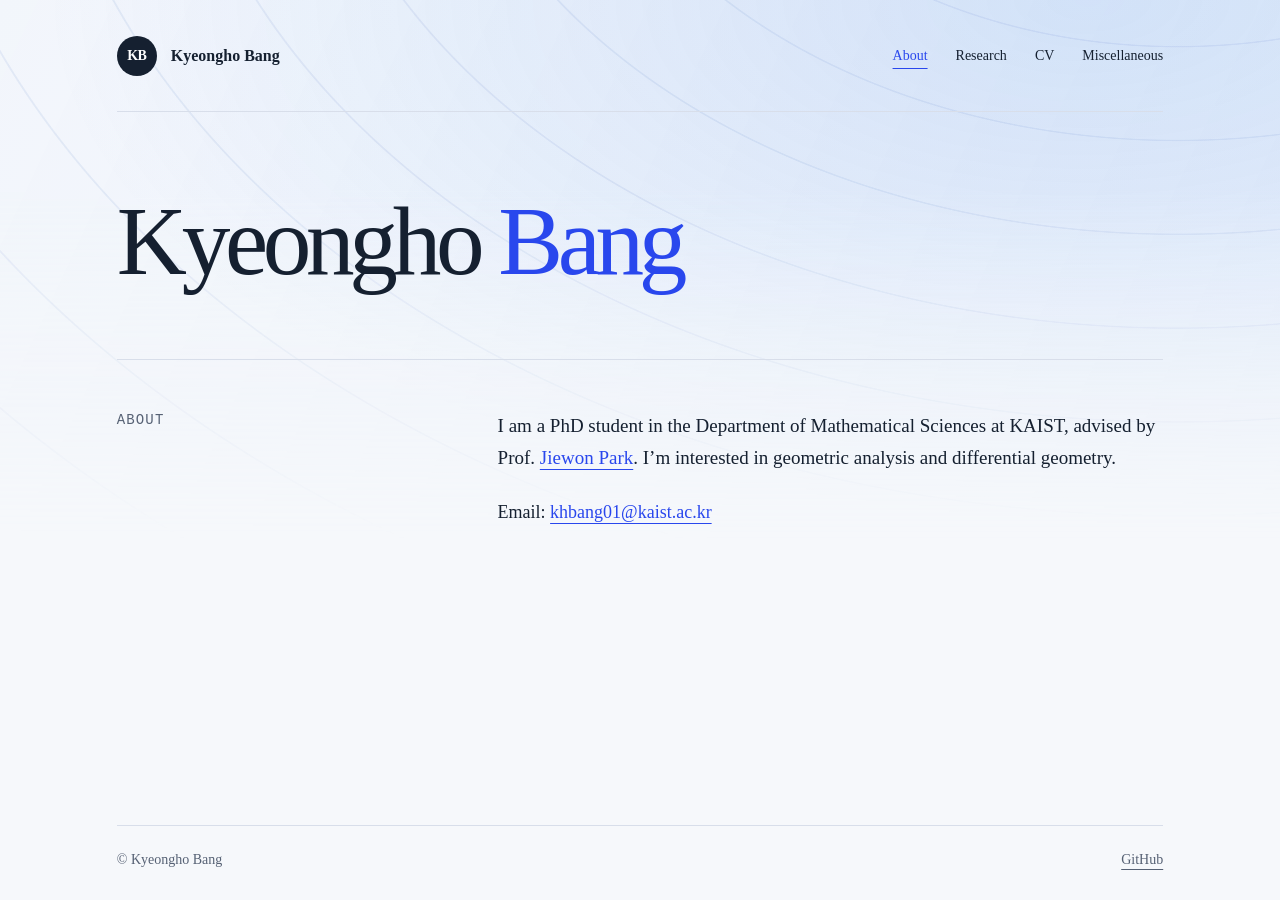
==== index.html @ 21e84899 "Update index.html" ====
<!doctype html>
<html lang="en">
<head>
  <meta charset="utf-8">
  <meta name="viewport" content="width=device-width, initial-scale=1">
  <meta name="theme-color" content="#f6f8fb">
  <meta name="description" content="Kyeongho Bang is a PhD student in the Department of Mathematical Sciences at KAIST, advised by Prof. Jiewon Park.">
  <meta property="og:title" content="About — Kyeongho Bang">
  <meta property="og:description" content="Kyeongho Bang is a PhD student in the Department of Mathematical Sciences at KAIST, advised by Prof. Jiewon Park.">
  <meta property="og:type" content="website">
  <title>About — Kyeongho Bang</title>
  <link rel="icon" type="image/svg+xml" href="data:image/svg+xml,%3Csvg xmlns='http://www.w3.org/2000/svg' viewBox='0 0 64 64'%3E%3Crect width='64' height='64' rx='14' fill='%232947ed'/%3E%3Ctext x='32' y='43' text-anchor='middle' font-family='Arial,sans-serif' font-weight='700' font-size='32' fill='white'%3EK%3C/text%3E%3C/svg%3E">
  <link rel="stylesheet" href="styles.css"> 
</head>
<body>
  <a class="skip" href="#main">Skip to content</a>
  <div class="page">
    <header>
      <a class="brand" href="index.html" aria-label="Kyeongho Bang home"><span class="monogram" aria-hidden="true">KB</span><span class="brand-label">Kyeongho Bang</span></a>
      <nav aria-label="Main navigation">
  <a href="index.html"aria-current="page">About</a>
  <a href="research.html" >Research</a>
  <a href="CV.html">CV</a>
  <a href="miscellaneous.html">Miscellaneous</a>
</nav>
    </header>
    <main id="main">
      <section class="intro" aria-labelledby="intro-title">
        <h1 id="intro-title">Kyeongho <span>Bang</span></h1>
      </section>
      <section id="about" class="about" aria-labelledby="about-title">
        <h2 id="about-title">About</h2>
        <div><p>I am a PhD student in the Department of Mathematical Sciences at KAIST, advised by Prof. <a href="https://sites.google.com/view/jiewonpark?pli=1&amp;authuser=0">Jiewon Park</a>. I’m interested in geometric analysis and differential geometry.</p><p class="about-contact">Email: <a href="mailto:khbang01@kaist.ac.kr">khbang01@kaist.ac.kr</a></p></div>
      </section>
      
    </main>
    <footer><p>© Kyeongho Bang</p><a href="https://github.com/kyeonghobang">GitHub</a></footer>
  </div>
</body>
</html>
---- styles.css ----
:root { color-scheme: light; --paper:#f6f8fb; --ink:#152030; --muted:#566174; --blue:#2947ed; --line:#d8deea; }
    * { box-sizing:border-box; }
    html { scroll-behavior:smooth; }
    body { position:relative; isolation:isolate; margin:0; background:var(--paper); color:var(--ink); font-family:Georgia,'Times New Roman',serif; -webkit-font-smoothing:antialiased; }
    a { color:inherit; text-decoration-thickness:1px; text-underline-offset:5px; }
    a:focus-visible { outline:3px solid var(--blue); outline-offset:7px; }
    .skip { position:absolute; top:12px; left:12px; transform:translateY(-200%); padding:12px; background:white; z-index:5; }
    .skip:focus { transform:none; }
    .page { max-width:1200px; margin:auto; padding:0 clamp(24px,6vw,88px); }
    header { min-height:112px; display:flex; align-items:center; justify-content:space-between; gap:24px; border-bottom:1px solid var(--line); }
    .brand { display:flex; align-items:center; gap:14px; font-size:16px; font-weight:700; text-decoration:none; }
    .monogram { display:grid; place-items:center; width:40px; height:40px; border-radius:50%; background:var(--ink); color:white; font-size:14px; letter-spacing:-.04em; flex-shrink:0; }
    nav { display:flex; flex-wrap:wrap; gap:28px; font-size:14px; }
    nav a { text-decoration:none; }
    nav a:hover { color:var(--blue); text-decoration:underline; }
    .intro { padding:76px 0 64px; }
    .eyebrow { margin:0 0 34px; color:var(--muted); font:14px/1.5 'Courier New',monospace; letter-spacing:.08em; text-transform:uppercase; }
    h1 { margin:0; font-family:Georgia,'Times New Roman',serif; font-size:clamp(54px,7.6vw,100px); line-height:1.1; letter-spacing:-.055em; font-weight:400; }
    h1 span { color:var(--blue); }
    .intro-bottom { margin-top:30px; display:flex; justify-content:space-between; align-items:flex-end; gap:32px; }
    .intro-copy { max-width:650px; font-size:clamp(18px,2vw,23px); line-height:1.5; letter-spacing:-.025em; margin:0; }
    .button { display:inline-flex; align-items:center; justify-content:center; gap:12px; min-height:54px; padding:16px 25px; border:1px solid var(--blue); border-radius:5px; background:var(--blue); color:white; font-size:16px; font-weight:600; text-decoration:none; white-space:nowrap; transition:background .18s,transform .18s; }
    .button:hover { background:#1935ce; transform:translateY(-2px); }
    .button svg { width:20px; height:20px; fill:currentColor; }
    .about { display:grid; grid-template-columns:1fr 2fr; gap:48px; padding:50px 0 56px; border-top:1px solid var(--line); }
    h2 { font-size:14px; line-height:1.5; font-weight:400; font-family:'Courier New',monospace; letter-spacing:.08em; text-transform:uppercase; margin:0; color:var(--muted); }
    .about p { max-width:700px; font-size:19px; line-height:1.7; margin:0; }
    .section { display:grid; grid-template-columns:1fr 2fr; gap:48px; padding:42px 0 48px; border-top:1px solid var(--line); scroll-margin-top:24px; }
    .research-topic { font-family:Georgia,'Times New Roman',serif; font-size:22px; line-height:1.5; font-weight:400; margin:0; letter-spacing:-.025em; }
    .paper h3 { font-family:Georgia,'Times New Roman',serif; font-size:clamp(23px,2.6vw,30px); font-weight:400; line-height:1.35; margin:0 0 16px; letter-spacing:-.02em; }
    .paper h3 a { text-decoration:none; }
    .paper h3 a:hover { color:var(--blue); text-decoration:underline; }
    .paper p { margin:0 0 12px; font-size:16px; line-height:1.6; }
    .paper .metadata { color:var(--muted); font-size:14px; }
    .paper-links { display:flex; flex-wrap:wrap; gap:14px; margin-top:20px; }
    .paper-links a { padding:7px 13px; border:1px solid var(--line); border-radius:4px; color:var(--blue); font-size:14px; text-decoration:none; }
    .paper-links a:hover { border-color:var(--blue); }
    .education-list { list-style:none; margin:0; padding:0; }
    .education-list li + li { margin-top:28px; }
    .education-list .period { color:var(--muted); font:14px/1.5 'Courier New',monospace; }
    .education-list h3 { margin:8px 0; font-size:19px; font-weight:600; }
    .education-list p { margin:4px 0; line-height:1.6; font-size:16px; }
    .about a { color:var(--blue); }
    .profile-link { display:inline-block; font-size:16px; color:var(--blue); overflow-wrap:anywhere; }
    footer { border-top:1px solid var(--line); padding:26px 0 32px; display:flex; justify-content:space-between; flex-wrap:wrap; gap:16px; font-size:14px; color:var(--muted); }
    footer p { margin:0; }
    ::selection { background:#dce3ff; color:#152030; }
    .notes-list {margin: 0;padding-left: 1.5rem;}
    .note-description {margin: 0;}
    .note-file {margin: 0.5rem 0 0;}

    @media (max-width:680px) {
      header { min-height:88px; padding:22px 0; gap:20px; flex-wrap:wrap; }
      .brand { font-size:14px; gap:10px; }
      nav { gap:16px; }
      .intro { padding:66px 0 56px; }
      .eyebrow { margin-bottom:28px; font-size:13px; }
      h1 { font-size:clamp(50px,11vw,74px); }
      .intro-bottom { margin-top:34px; flex-direction:column; align-items:flex-start; gap:28px; }
      .about, .section { grid-template-columns:1fr; gap:24px; padding:32px 0 38px; }
      .about p { font-size:18px; }
    }
    @media (max-width:360px) { .brand-label { display:none; } }
    @media (prefers-reduced-motion:reduce) { html { scroll-behavior:auto; } .button { transition:none; } }
    .page { min-height:100vh; display:flex; flex-direction:column; }
    main { flex:1; min-width:0; }
    nav a { padding:8px 0; }
    nav a[aria-current="page"] { color:var(--blue); text-decoration:underline; text-underline-offset:8px; }
    .page-heading { padding:64px 0 48px; }
    .page-heading h1 { font-size:clamp(48px,6.5vw,80px); }
    .page-heading .eyebrow { margin-bottom:22px; }
    .teaching-table { width:100%; border-collapse:collapse; text-align:left; font-size:16px; line-height:1.6; }
    .teaching-table caption { text-align:left; font-size:18px; margin-bottom:24px; }
    .teaching-table thead th { font-size:14px; font-weight:400; color:var(--muted); padding:0 0 14px; border-bottom:1px solid var(--line); }
    .teaching-table tbody th, .teaching-table td { vertical-align:top; padding:20px 0; border-bottom:1px solid var(--line); }
    .teaching-table tbody th { font-weight:400; color:var(--muted); white-space:nowrap; }
    .teaching-table th:first-child { padding-right:24px; width:145px; }
    .teaching-table tbody tr:last-child th, .teaching-table tbody tr:last-child td { border-bottom:0; }
    .about .about-contact { margin-top:22px; font-size:18px; overflow-wrap:anywhere; }
    @media (max-width:680px) {
      .page-heading { padding:48px 0 36px; }
      .teaching-table th:first-child { width:110px; padding-right:16px; }
    }


    body::before {
      content:"";
      position:absolute;
      inset:0 0 auto;
      height:540px;
      z-index:-1;
      pointer-events:none;
      background:
        repeating-radial-gradient(ellipse at 92% -55%, transparent 0 86px, rgba(55,95,184,.09) 87px 88px, transparent 89px 132px),
        radial-gradient(ellipse at 85% 0%, rgba(103,154,234,.2), transparent 68%),
        linear-gradient(115deg, rgba(230,240,255,.2), rgba(205,226,255,.28));
      -webkit-mask-image:linear-gradient(to bottom, #000 35%, transparent 100%);
      mask-image:linear-gradient(to bottom, #000 35%, transparent 100%);
    }

.notes-list > li {
  padding-bottom: 2rem;
}

.notes-list > li:last-child {
  padding-bottom: 0;
}
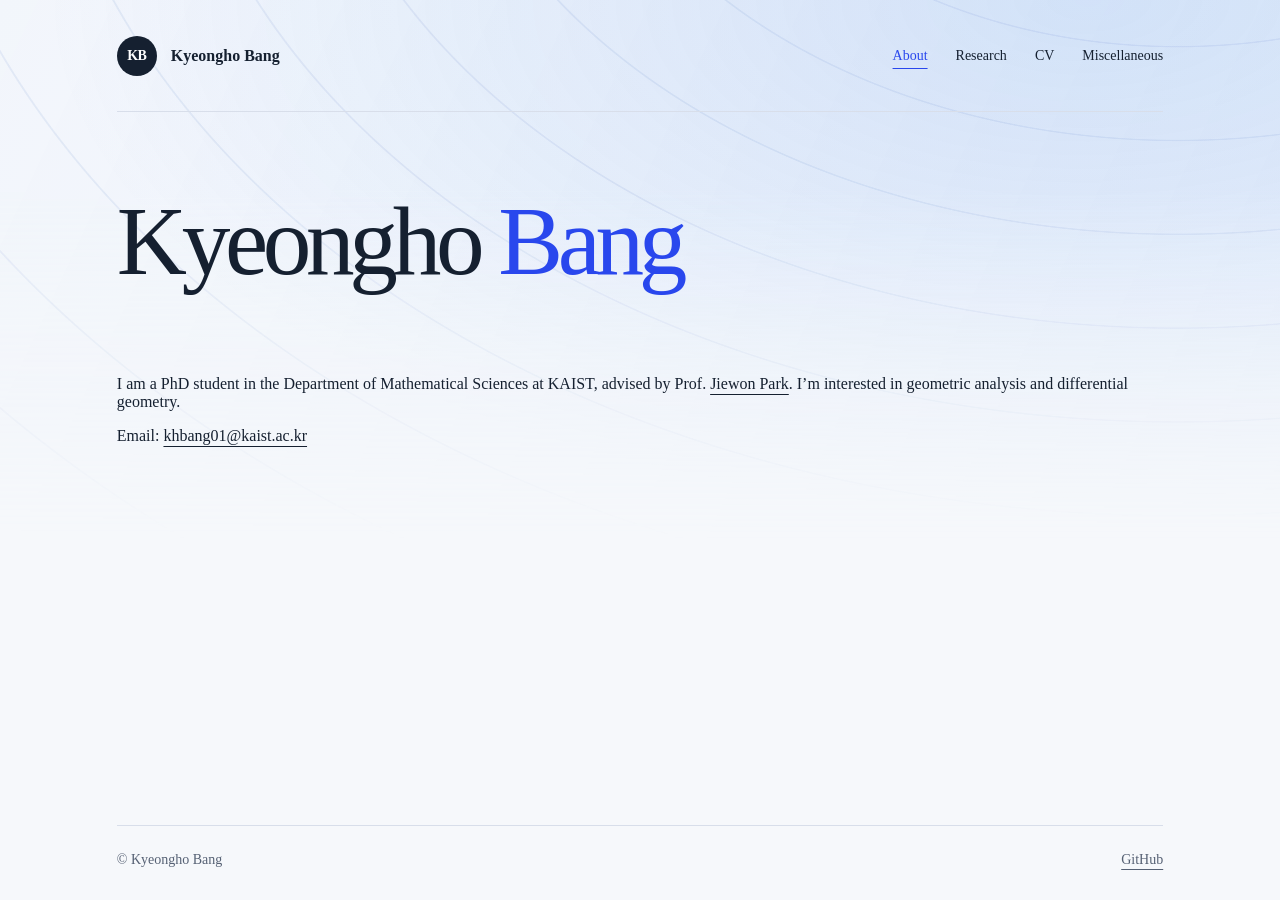
==== commit 0c42576d: "Update index.html" ====
--- a/index.html
+++ b/index.html
@@ -28,10 +28,8 @@
       <section class="intro" aria-labelledby="intro-title">
         <h1 id="intro-title">Kyeongho <span>Bang</span></h1>
       </section>
-      <section id="about" class="about" aria-labelledby="about-title">
-        <h2 id="about-title">About</h2>
         <div><p>I am a PhD student in the Department of Mathematical Sciences at KAIST, advised by Prof. <a href="https://sites.google.com/view/jiewonpark?pli=1&amp;authuser=0">Jiewon Park</a>. I’m interested in geometric analysis and differential geometry.</p><p class="about-contact">Email: <a href="mailto:khbang01@kaist.ac.kr">khbang01@kaist.ac.kr</a></p></div>
-      </section>
+
       
     </main>
     <footer><p>© Kyeongho Bang</p><a href="https://github.com/kyeonghobang">GitHub</a></footer>
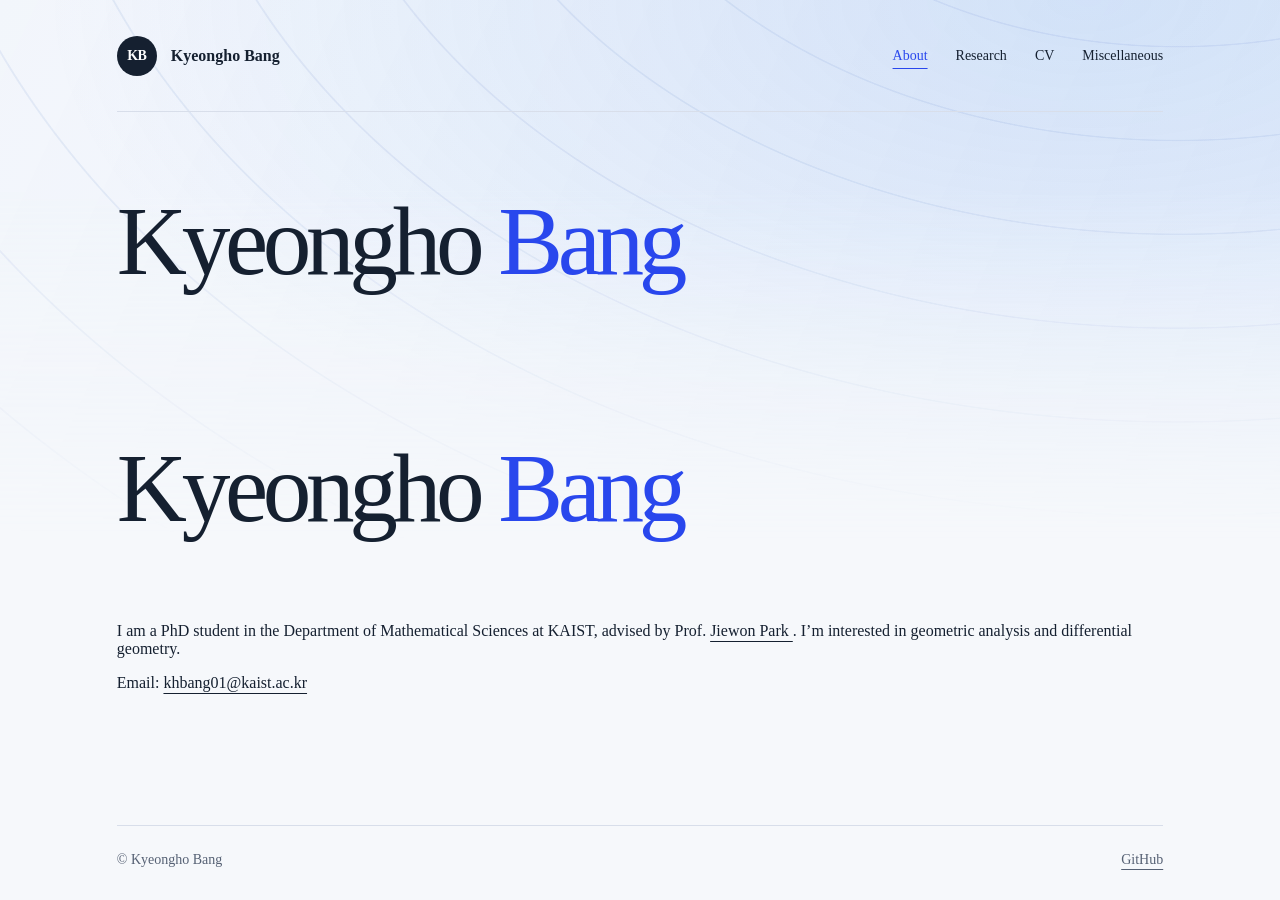
==== commit 77f71ac3: "Update index.html" ====
--- a/index.html
+++ b/index.html
@@ -28,7 +28,29 @@
       <section class="intro" aria-labelledby="intro-title">
         <h1 id="intro-title">Kyeongho <span>Bang</span></h1>
       </section>
-        <div><p>I am a PhD student in the Department of Mathematical Sciences at KAIST, advised by Prof. <a href="https://sites.google.com/view/jiewonpark?pli=1&amp;authuser=0">Jiewon Park</a>. I’m interested in geometric analysis and differential geometry.</p><p class="about-contact">Email: <a href="mailto:khbang01@kaist.ac.kr">khbang01@kaist.ac.kr</a></p></div>
+        <section class="intro" aria-labelledby="intro-title">
+  <h1 id="intro-title">
+    Kyeongho <span>Bang</span>
+  </h1>
+</section>
+
+<div class="bio">
+  <p>
+    I am a PhD student in the Department of Mathematical Sciences at KAIST,
+    advised by Prof.
+    <a href="https://sites.google.com/view/jiewonpark?pli=1&authuser=0">
+      Jiewon Park
+    </a>.
+    I’m interested in geometric analysis and differential geometry.
+  </p>
+
+  <p class="email">
+    Email:
+    <a href="mailto:khbang01@kaist.ac.kr">
+      khbang01@kaist.ac.kr
+    </a>
+  </p>
+</div>
 
       
     </main>
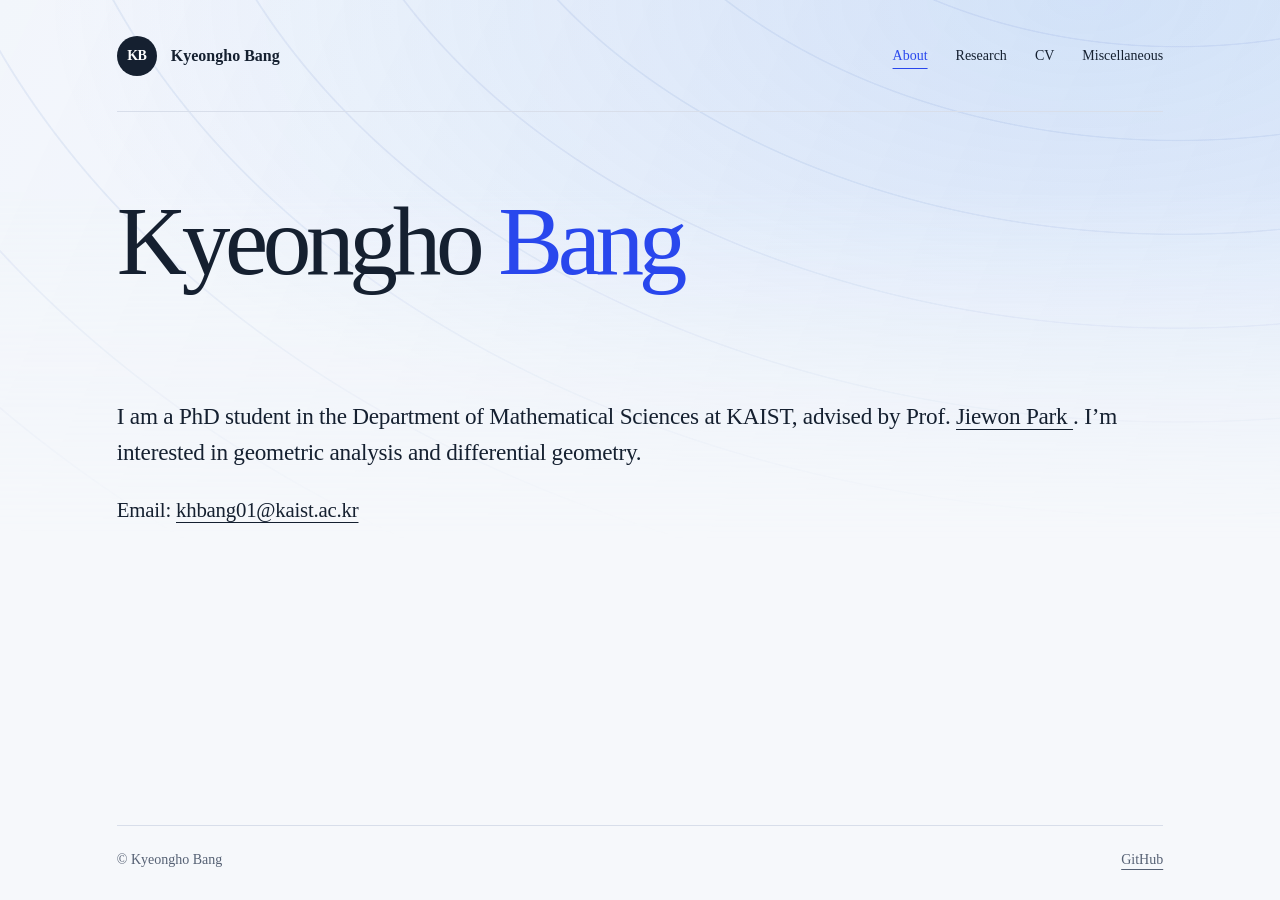
==== commit 0743e107: "Update index.html" ====
--- a/index.html
+++ b/index.html
@@ -28,11 +28,6 @@
       <section class="intro" aria-labelledby="intro-title">
         <h1 id="intro-title">Kyeongho <span>Bang</span></h1>
       </section>
-        <section class="intro" aria-labelledby="intro-title">
-  <h1 id="intro-title">
-    Kyeongho <span>Bang</span>
-  </h1>
-</section>
 
 <div class="bio">
   <p>
--- a/styles.css
+++ b/styles.css
@@ -98,10 +98,8 @@
       mask-image:linear-gradient(to bottom, #000 35%, transparent 100%);
     }
 
-.notes-list > li {
-  padding-bottom: 2rem;
-}
-
-.notes-list > li:last-child {
-  padding-bottom: 0;
-}
+.notes-list > li {padding-bottom: 2rem;}
+.notes-list > li:last-child {padding-bottom: 0;}
+.bio {max-width: 1100px;margin-top: 2.5rem;}
+.bio p {font-size: 1.45rem;line-height: 1.55;letter-spacing: -0.01em;}
+.bio .email {margin-top: 1.2rem;font-size: 1.3rem;}
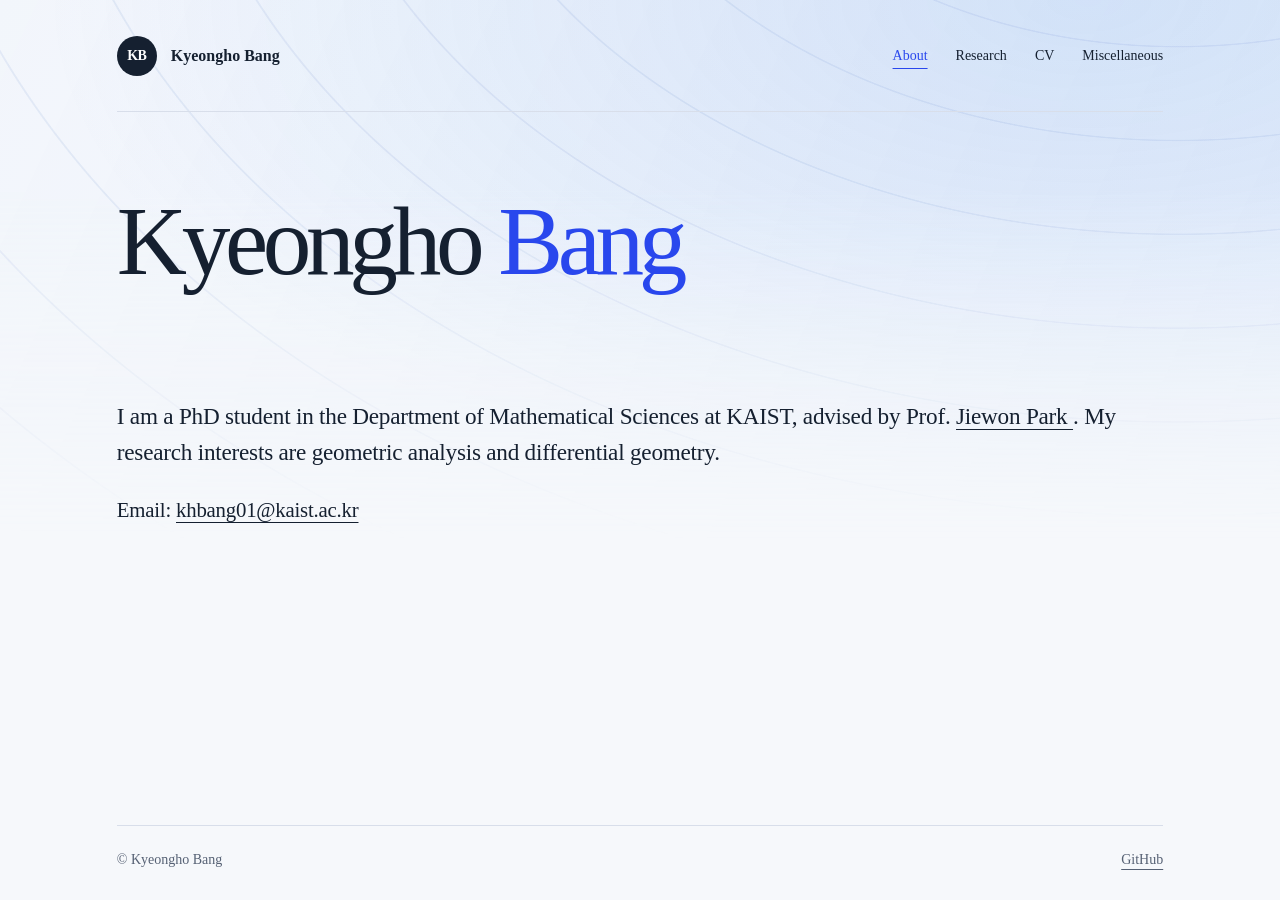
==== commit 68371278: "Update index.html" ====
--- a/index.html
+++ b/index.html
@@ -36,7 +36,7 @@
     <a href="https://sites.google.com/view/jiewonpark?pli=1&authuser=0">
       Jiewon Park
     </a>.
-    I’m interested in geometric analysis and differential geometry.
+    My research interests are geometric analysis and differential geometry.
   </p>
 
   <p class="email">
@@ -46,7 +46,6 @@
     </a>
   </p>
 </div>
-
       
     </main>
     <footer><p>© Kyeongho Bang</p><a href="https://github.com/kyeonghobang">GitHub</a></footer>
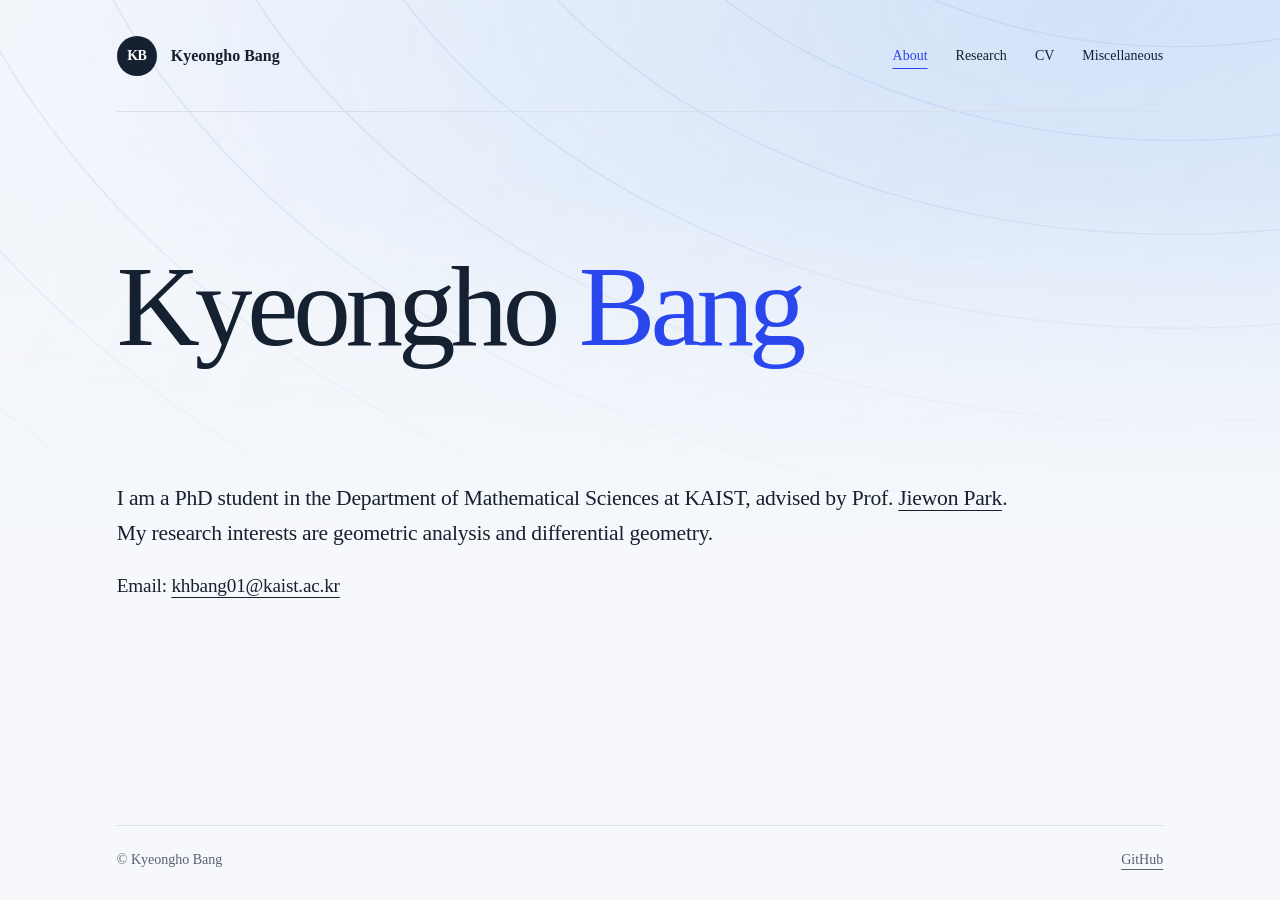
==== commit c843e4c9: "Update index.html" ====
--- a/index.html
+++ b/index.html
@@ -28,22 +28,20 @@
       <section class="intro" aria-labelledby="intro-title">
         <h1 id="intro-title">Kyeongho <span>Bang</span></h1>
       </section>
+      
+<div class="bio">
+  <p class="bio-line">
+    I am a PhD student in the Department of Mathematical Sciences at KAIST, advised by Prof.
+    <a href="https://sites.google.com/view/jiewonpark?pli=1&authuser=0">Jiewon Park</a>.
+  </p>
 
-<div class="bio">
-  <p>
-    I am a PhD student in the Department of Mathematical Sciences at KAIST,
-    advised by Prof.
-    <a href="https://sites.google.com/view/jiewonpark?pli=1&authuser=0">
-      Jiewon Park
-    </a>.
+  <p class="bio-line">
     My research interests are geometric analysis and differential geometry.
   </p>
 
   <p class="email">
     Email:
-    <a href="mailto:khbang01@kaist.ac.kr">
-      khbang01@kaist.ac.kr
-    </a>
+    <a href="mailto:khbang01@kaist.ac.kr">khbang01@kaist.ac.kr</a>
   </p>
 </div>
       
--- a/styles.css
+++ b/styles.css
@@ -103,3 +103,34 @@
 .bio {max-width: 1100px;margin-top: 2.5rem;}
 .bio p {font-size: 1.45rem;line-height: 1.55;letter-spacing: -0.01em;}
 .bio .email {margin-top: 1.2rem;font-size: 1.3rem;}
+
+/* Homepage hero */
+.intro {
+  margin-top: 4rem;
+  margin-bottom: 3.5rem;
+}
+
+.intro h1 {
+  font-size: clamp(5.5rem, 9vw, 8.5rem);
+  line-height: 0.95;
+  letter-spacing: -0.045em;
+  margin: 0;
+}
+
+/* Introductory text */
+.bio {
+  max-width: 900px;
+  margin-top: 0;
+}
+
+.bio p {
+  font-size: 1.35rem;
+  line-height: 1.6;
+  letter-spacing: -0.01em;
+  margin: 0;
+}
+
+.bio .email {
+  margin-top: 1.25rem;
+  font-size: 1.2rem;
+}
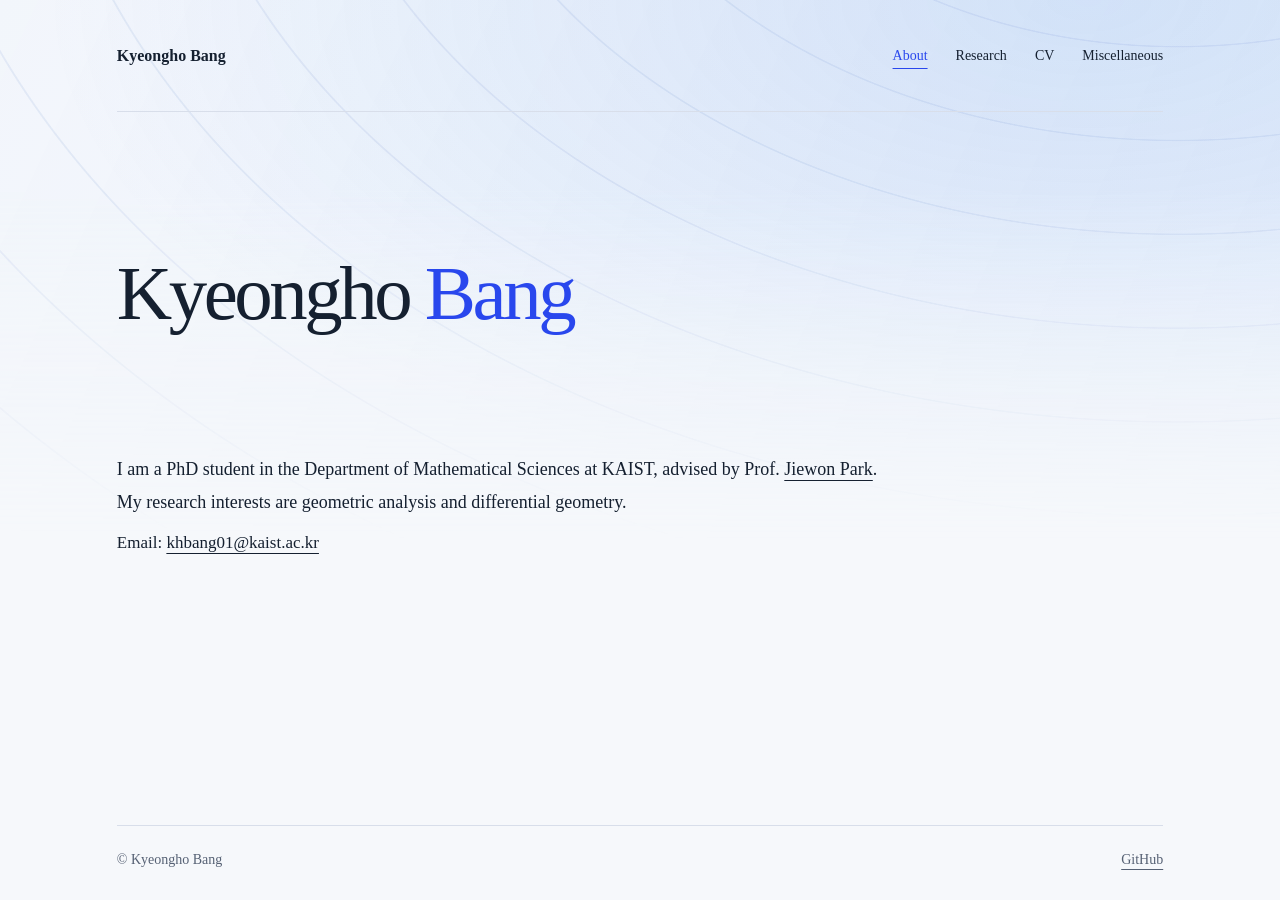
==== commit e6ad8fee: "Reduce homepage name size and remove header monogram" ====
--- a/index.html
+++ b/index.html
@@ -16,7 +16,7 @@
   <a class="skip" href="#main">Skip to content</a>
   <div class="page">
     <header>
-      <a class="brand" href="index.html" aria-label="Kyeongho Bang home"><span class="monogram" aria-hidden="true">KB</span><span class="brand-label">Kyeongho Bang</span></a>
+      <a class="brand" href="index.html" aria-label="Kyeongho Bang home"><span class="brand-label">Kyeongho Bang</span></a>
       <nav aria-label="Main navigation">
   <a href="index.html"aria-current="page">About</a>
   <a href="research.html" >Research</a>
--- a/styles.css
+++ b/styles.css
@@ -9,7 +9,6 @@
     .page { max-width:1200px; margin:auto; padding:0 clamp(24px,6vw,88px); }
     header { min-height:112px; display:flex; align-items:center; justify-content:space-between; gap:24px; border-bottom:1px solid var(--line); }
     .brand { display:flex; align-items:center; gap:14px; font-size:16px; font-weight:700; text-decoration:none; }
-    .monogram { display:grid; place-items:center; width:40px; height:40px; border-radius:50%; background:var(--ink); color:white; font-size:14px; letter-spacing:-.04em; flex-shrink:0; }
     nav { display:flex; flex-wrap:wrap; gap:28px; font-size:14px; }
     nav a { text-decoration:none; }
     nav a:hover { color:var(--blue); text-decoration:underline; }
@@ -60,7 +59,6 @@
       .about, .section { grid-template-columns:1fr; gap:24px; padding:32px 0 38px; }
       .about p { font-size:18px; }
     }
-    @media (max-width:360px) { .brand-label { display:none; } }
     @media (prefers-reduced-motion:reduce) { html { scroll-behavior:auto; } .button { transition:none; } }
     .page { min-height:100vh; display:flex; flex-direction:column; }
     main { flex:1; min-width:0; }
@@ -100,9 +98,7 @@
 
 .notes-list > li {padding-bottom: 2rem;}
 .notes-list > li:last-child {padding-bottom: 0;}
-.bio {max-width: 1100px;margin-top: 2.5rem;}
-.bio p {font-size: 1.45rem;line-height: 1.55;letter-spacing: -0.01em;}
-.bio .email {margin-top: 1.2rem;font-size: 1.3rem;}
+
 
 /* Homepage hero */
 .intro {
@@ -111,26 +107,32 @@
 }
 
 .intro h1 {
-  font-size: clamp(5.5rem, 9vw, 8.5rem);
-  line-height: 0.95;
+  font-size: clamp(3rem, 6vw, 5rem);
+  line-height: 1.1;
   letter-spacing: -0.045em;
   margin: 0;
 }
 
 /* Introductory text */
 .bio {
-  max-width: 900px;
+  max-width: none;
   margin-top: 0;
 }
 
-.bio p {
-  font-size: 1.35rem;
-  line-height: 1.6;
-  letter-spacing: -0.01em;
-  margin: 0;
+.bio-line {
+  font-size: 18px;
+  line-height: 1.45;
+  margin: 0 0 6px 0;
+  white-space: nowrap;
 }
 
 .bio .email {
-  margin-top: 1.25rem;
-  font-size: 1.2rem;
+  margin-top: 18px;
+  font-size: 17px;
 }
+
+@media (max-width: 900px) {
+  .bio-line {
+    white-space: normal;
+  }
+}
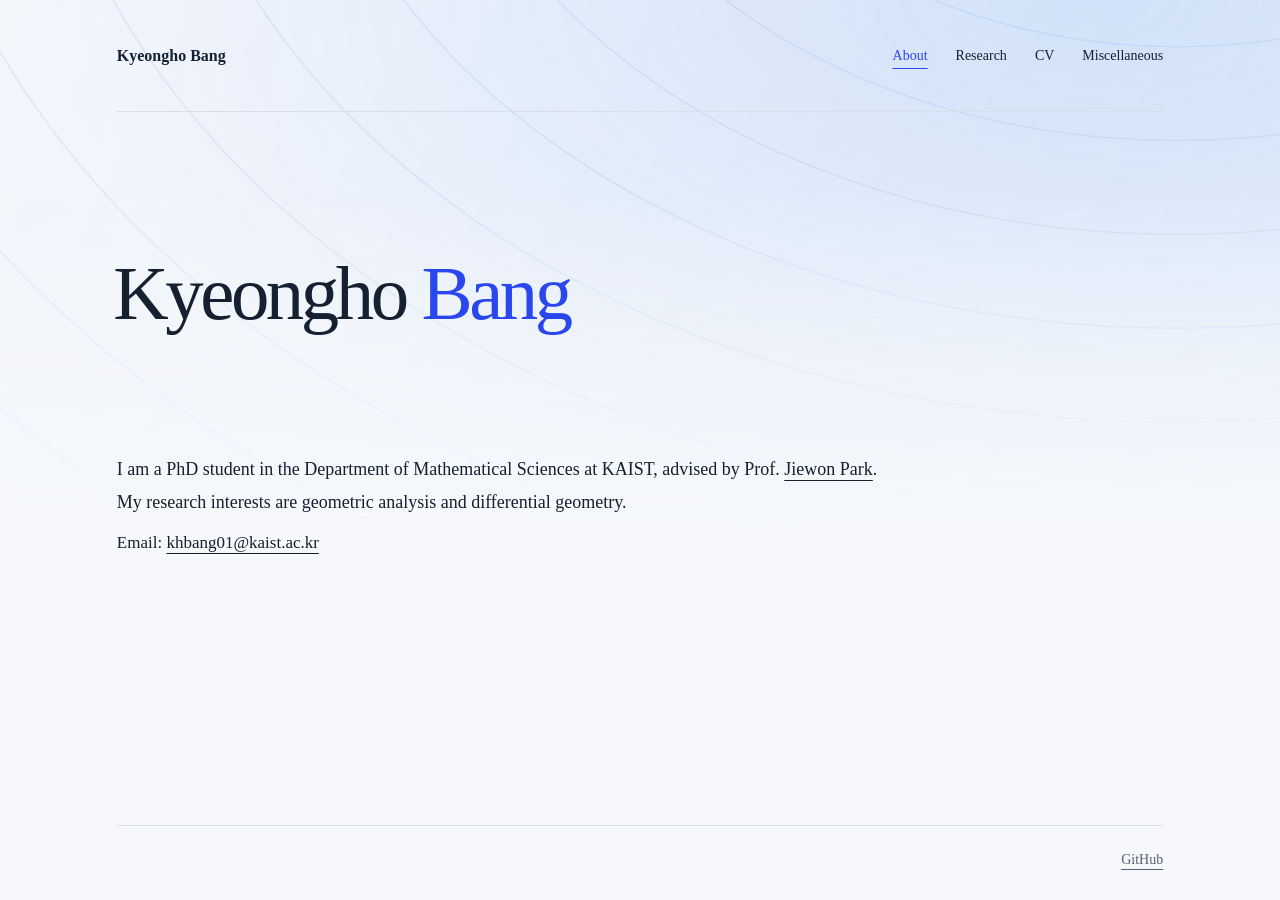
==== commit 05025da9: "Remove repeated name from About page footer" ====
--- a/index.html
+++ b/index.html
@@ -46,7 +46,7 @@
 </div>
       
     </main>
-    <footer><p>© Kyeongho Bang</p><a href="https://github.com/kyeonghobang">GitHub</a></footer>
+    <footer style="justify-content:flex-end"><a href="https://github.com/kyeonghobang">GitHub</a></footer>
   </div>
 </body>
 </html>
--- a/styles.css
+++ b/styles.css
@@ -111,6 +111,7 @@
   line-height: 1.1;
   letter-spacing: -0.045em;
   margin: 0;
+  text-indent: -0.045em;
 }
 
 /* Introductory text */
